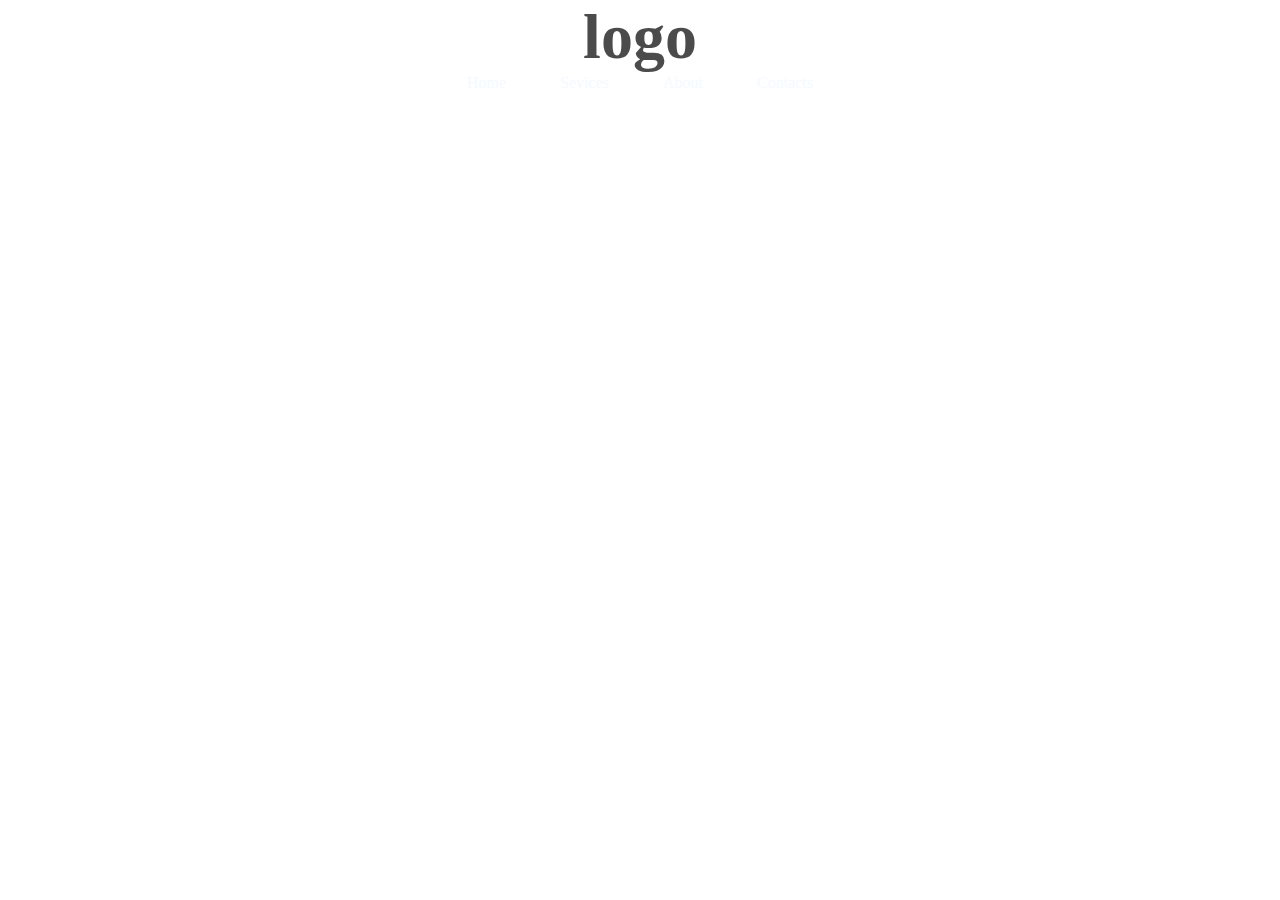
==== index.html @ 0a8f8f26 "Add files via upload" ====
<!DOCTYPE html>
<html lang="en">
<head>
    <meta charset="UTF-8">
    <meta http-equiv="X-UA-Compatible" content="IE=edge">
    <meta name="viewport" content="width=device-width, initial-scale=1.0">
    <link rel="stylesheet" href="style-index.css">
    <title>Home</title>
</head>
<body>
    <div class="header">
        <div class="logo"><h1>logo</h1></div>  <!-- logo inserts area-->
        <div class="status-bar">
            <a href="#">Home</a>
            <a href="#">Sevices</a>
            <a href="#">About</a>
            <a href="#">Contacts</a>
        </div>
    </div>
    
  
</body>
</html>
---- style-index.css ----
*{
    margin: 0%;
    padding: 0%;
    box-sizing: border-box;

}
.header{
    background-image: url(image/cover.jpg);
    background-size: cover;
    width: 100%;
    height: 100vh;
    opacity: 0.7;
    background-position: fixed;
}
.logo{
    font-weight: bolder;
    font-size:xx-large;
    text-align: center;
}
.status-bar{
    text-align: center;
}

a{
    margin: 40px 20px;
    padding: 5px;
    text-decoration: none;
    color: aliceblue;
    

}
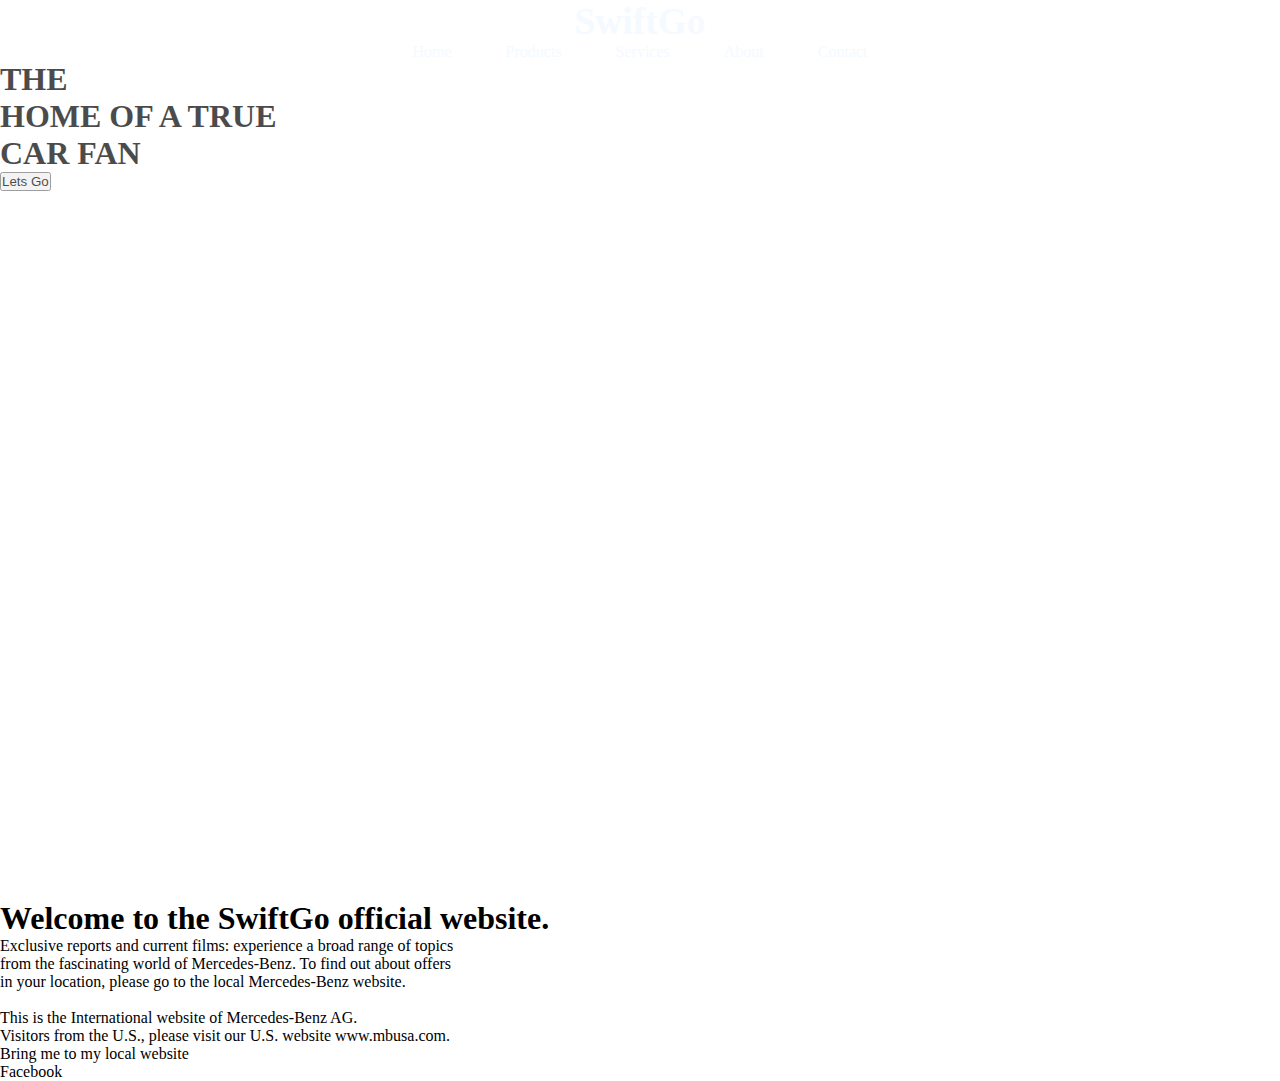
==== commit 9fdd30ae: "Add files via upload" ====
--- a/index.html
+++ b/index.html
@@ -8,16 +8,49 @@
     <title>Home</title>
 </head>
 <body>
-    <div class="header">
-        <div class="logo"><h1>logo</h1></div>  <!-- logo inserts area-->
-        <div class="status-bar">
-            <a href="#">Home</a>
-            <a href="#">Sevices</a>
-            <a href="#">About</a>
-            <a href="#">Contacts</a>
+    <header>
+        <div class="header">
+            <div class="status-bar">
+                <div class="logo">
+                    <h3><a href="index.html">SwiftGo</a></h3>
+                  </div>
+                <div class="menu">
+                    <a href="index.html">Home</a>
+                    <a href="index.html">Products</a>
+                    <a href="index.html">Services</a>
+                    <a href="index.html">About</a>
+                    <a href="index.html">Contact</a>
+                 </div>
+            </div>
+
+            <h1 class="caption">THE<br> HOME OF A TRUE<br>CAR FAN</h1>
+            <button>Lets Go </button>
         </div>
+      </header>
+    
+   <!---footers -->
+<footer>
+    <div class="note">
+        <h1 class="foot-head">Welcome to the SwiftGo official website.</h1>
+            <p>Exclusive reports and current films: experience a broad range of topics <br>
+                from the fascinating world of Mercedes-Benz. To find out about offers<br>
+                 in your location, please go to the local Mercedes-Benz website.<br><br>
+            
+                This is the International website of Mercedes-Benz AG.<br>
+                Visitors from the U.S., please visit our U.S. website www.mbusa.com.<br>
+                
+                Bring me to my local website</p>
+
+<div class="contacts">
+    <li>
+        <ul><i class="lab la-facebook-f"></i>Facebook</ul>
+    </li>
+
+</div>
     </div>
+ 
     
+</footer>
   
 </body>
-</html>+</html>
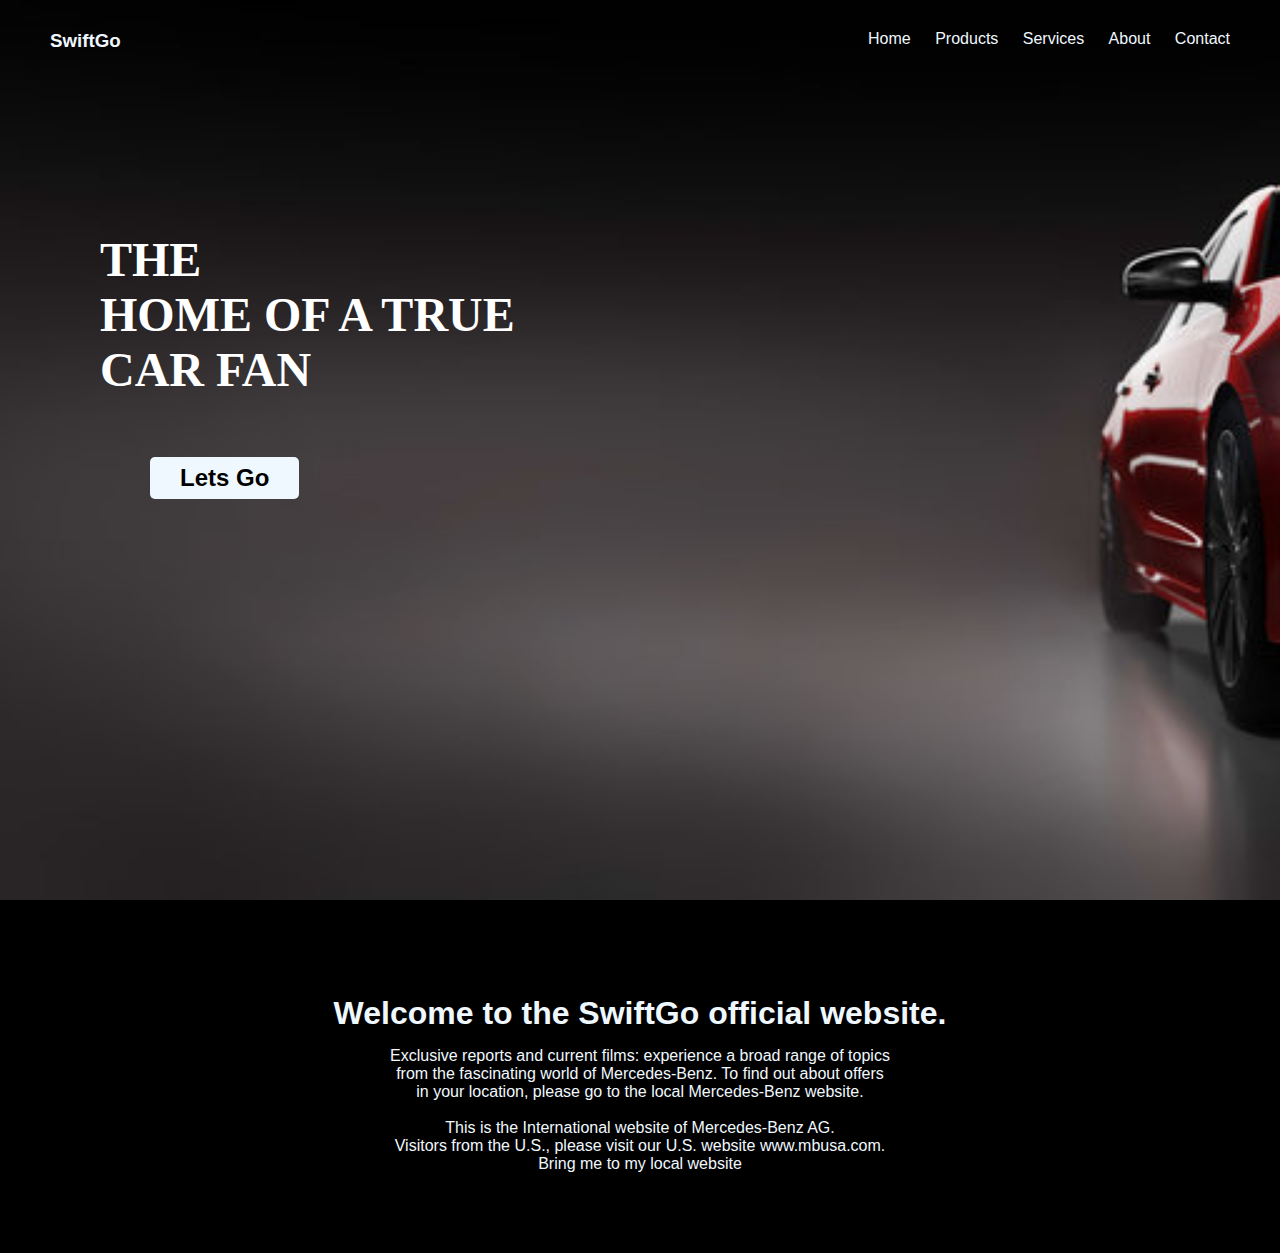
==== commit 4e30b913: "Add files via upload" ====
--- a/index.html
+++ b/index.html
@@ -41,12 +41,7 @@
                 
                 Bring me to my local website</p>
 
-<div class="contacts">
-    <li>
-        <ul><i class="lab la-facebook-f"></i>Facebook</ul>
-    </li>
 
-</div>
     </div>
  
     
--- a/style-index.css
+++ b/style-index.css
@@ -1,31 +1,99 @@
 *{
     margin: 0%;
-    padding: 0%;
+    padding: 0%;                    /* whole body adjustment */
     box-sizing: border-box;
+font-family: Arial, Helvetica, sans-serif;
+}
+
+/* header section and everyhting in it */
+.header{
+    background-image: url(cover.jpg);
+    background-size: cover;
+    max-width: 100%;
+    height: 100vh;
+    background-repeat: no-repeat;
+    object-fit: scale-down;
+}
+.status-bar{
+    color: aliceblue;
+    display: flex;
+    justify-content: space-between ;
+}
+.logo, .menu{
+    padding: 20px;
+    margin: 10px 20px;
+}
+a{
+    padding: 10px;
+    text-decoration: none;
+    color: aliceblue;
 
 }
-.header{
-    background-image: url(image/cover.jpg);
-    background-size: cover;
-    width: 100%;
-    height: 100vh;
-    opacity: 0.7;
-    background-position: fixed;
+.caption{
+    font-family: 'Times New Roman', Times, serif;
+    color: rgb(255, 255, 255);
+    margin-top: 150px;
+    margin-bottom: 10px;
+    margin-left: 100px;
+    margin-right: 30px;
+    font-size: xxx-large;
 }
-.logo{
+button{
+    margin-top: 50px;
+    margin-bottom: 10px;
+    margin-left: 150px;
+    margin-right: 30px;
+    padding: 7px 30px;
+    font-size: x-large;
+    background-color:aliceblue;
+    color: rgb(0, 0, 0);
     font-weight: bolder;
-    font-size:xx-large;
-    text-align: center;
+    outline: none;
+    border: none;
+    border-radius: 5px;
+    
+   
 }
-.status-bar{
-    text-align: center;
+button:hover{
+    margin-top: 50px;
+    margin-bottom: 10px;
+    margin-left: 150px;
+    margin-right: 30px;
+    padding: 7px 30px;
+   
+   
+    background-color: rgb(255, 0, 0);
+    color: aliceblue;
+    font-weight: bolder;
+    outline: none;
+    border: none;
+    border-radius: 5px;
+    box-shadow: 0px 1px 5px white;
+    transition: 0.5s;
+    
+   
+
 }
 
-a{
-    margin: 40px 20px;
-    padding: 5px;
-    text-decoration: none;
+
+
+
+
+
+
+
+
+
+/*footer domain*/
+.note{
+    padding: 80px;
+    margin: 0;
+    text-align: center;
     color: aliceblue;
-    
-
+    background-color: black;
+    max-width: 100%;
+    height: fit-content;
+}
+.foot-head{
+    margin: 15px;
 }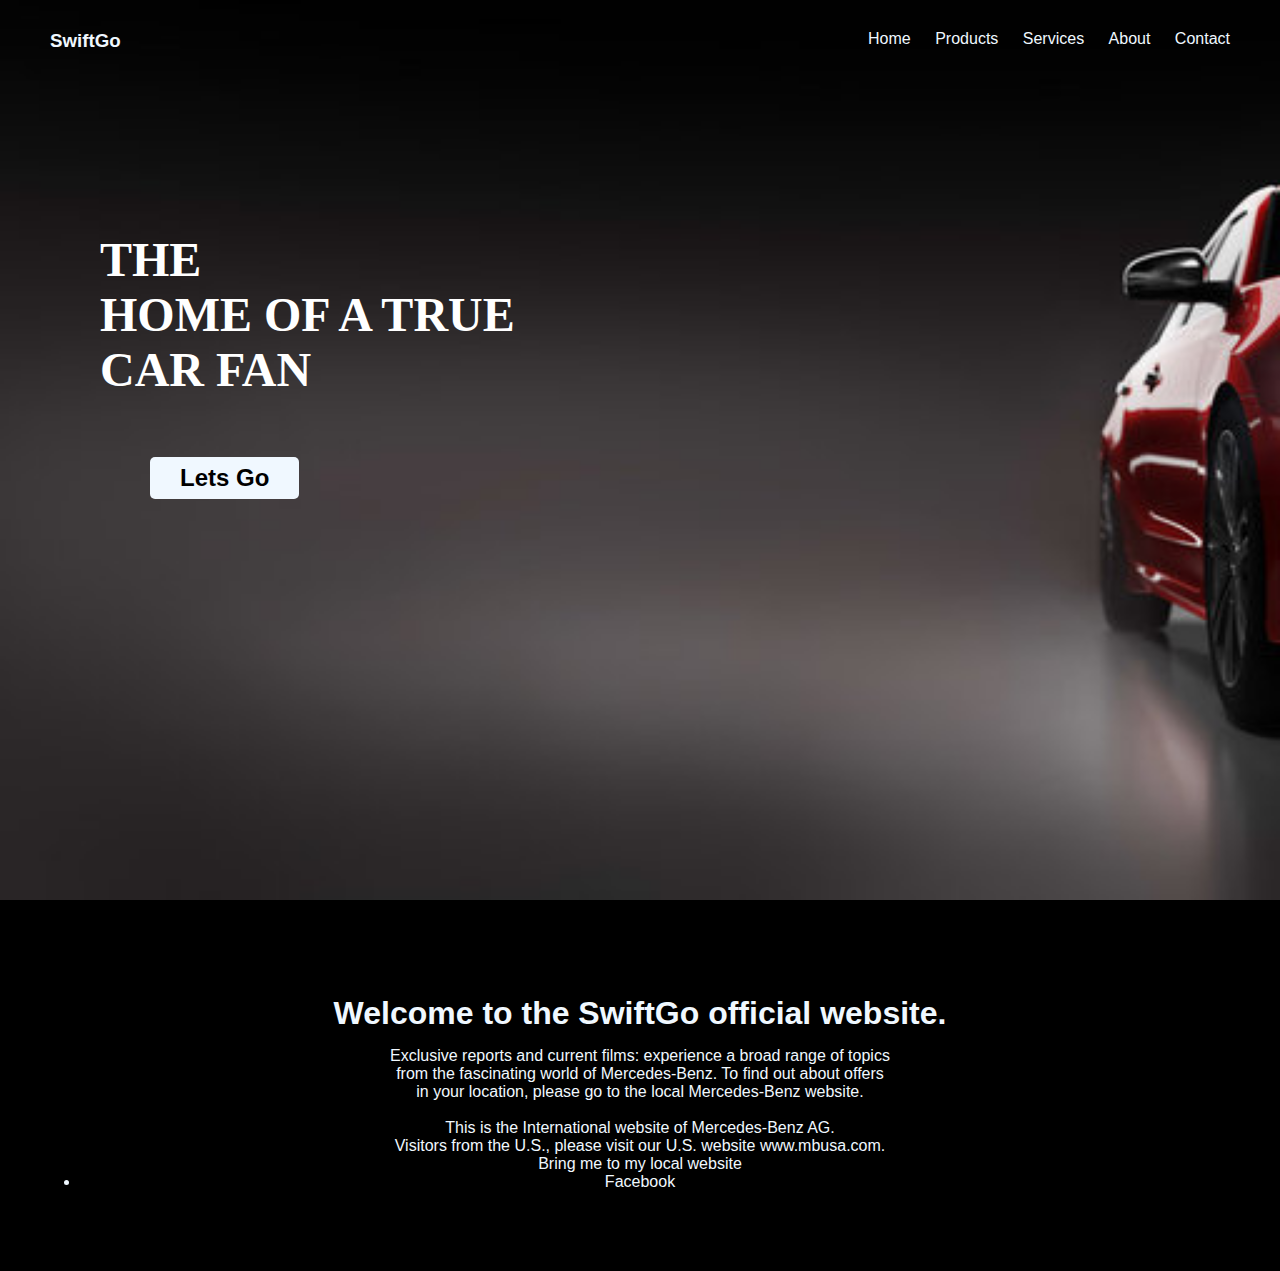
==== commit 51513f07: "Merge branch 'main' into Georgefemiwise-patch-1" ====
--- a/index.html
+++ b/index.html
@@ -42,6 +42,14 @@
                 Bring me to my local website</p>
 
 
+<div class="contacts">
+    <li>
+        <ul><i class="lab la-facebook-f"></i>Facebook</ul>
+    </li>
+
+</div>
+
+
     </div>
  
     
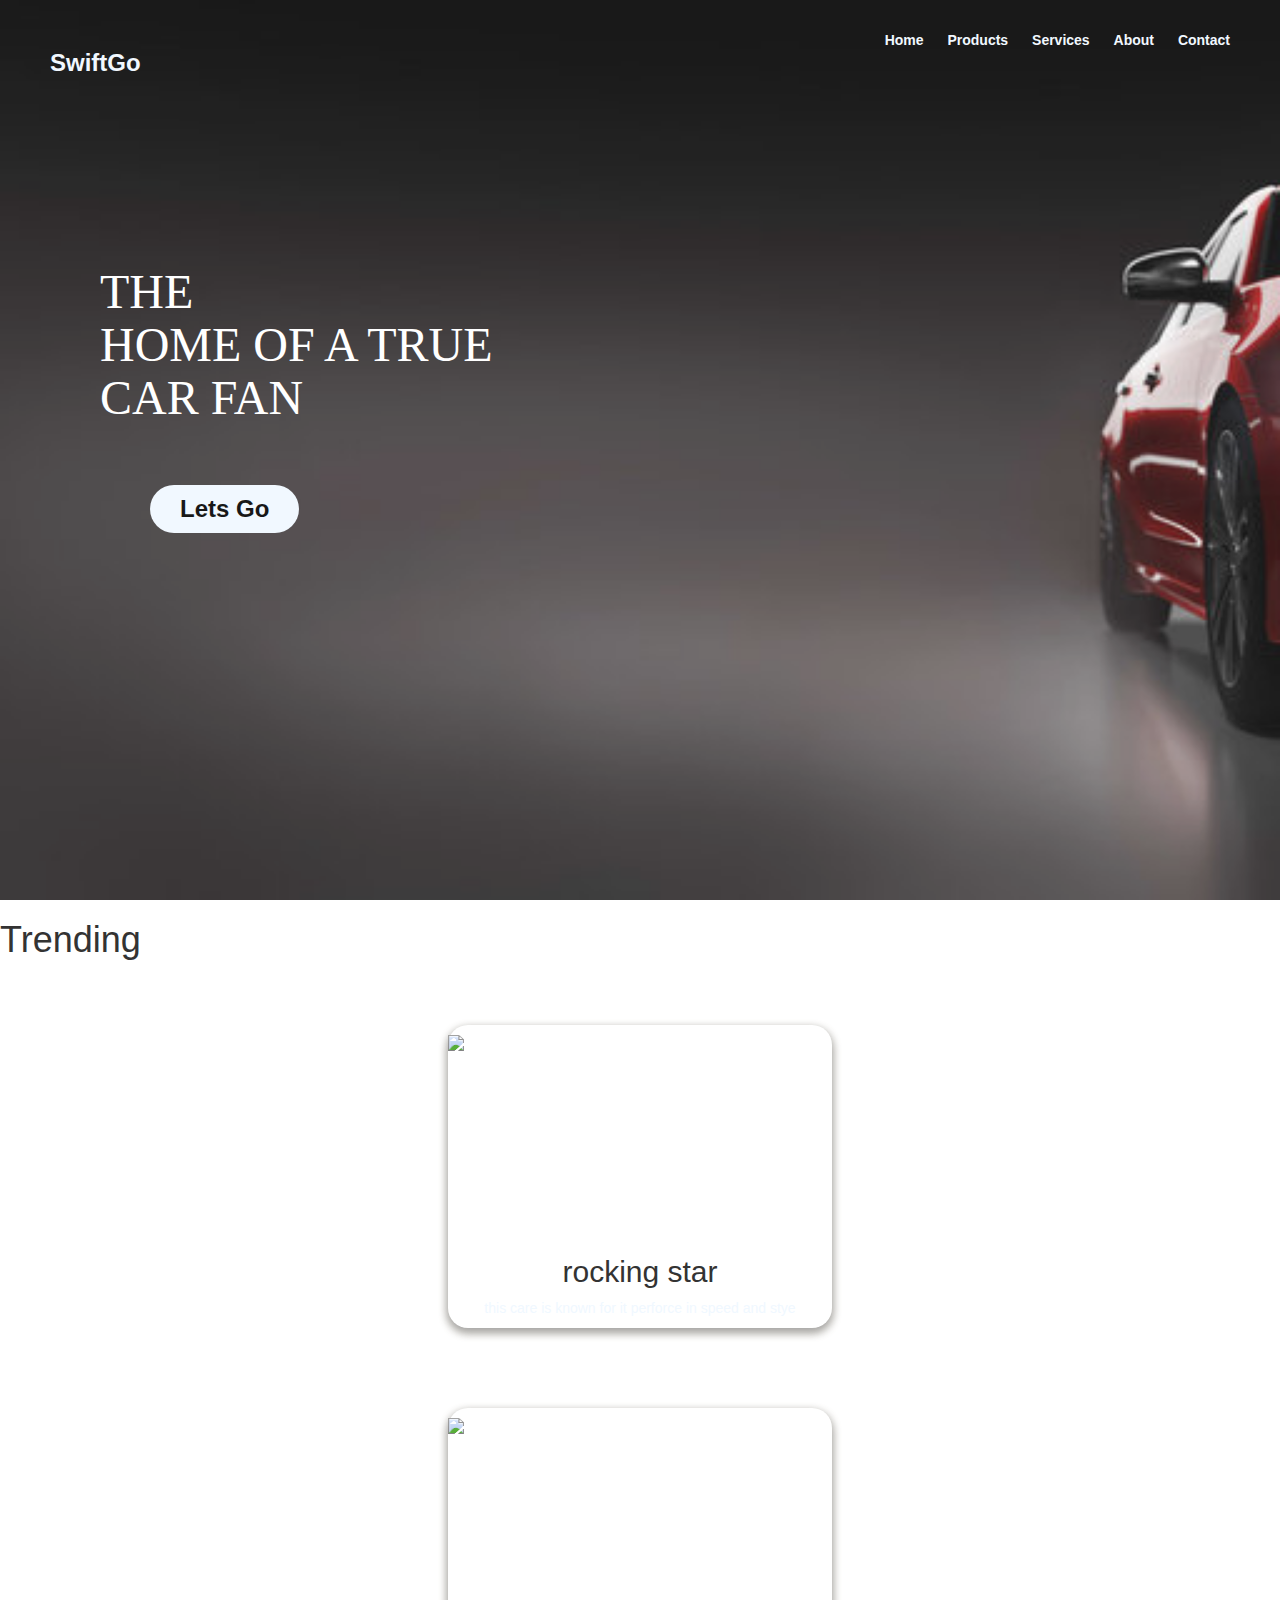
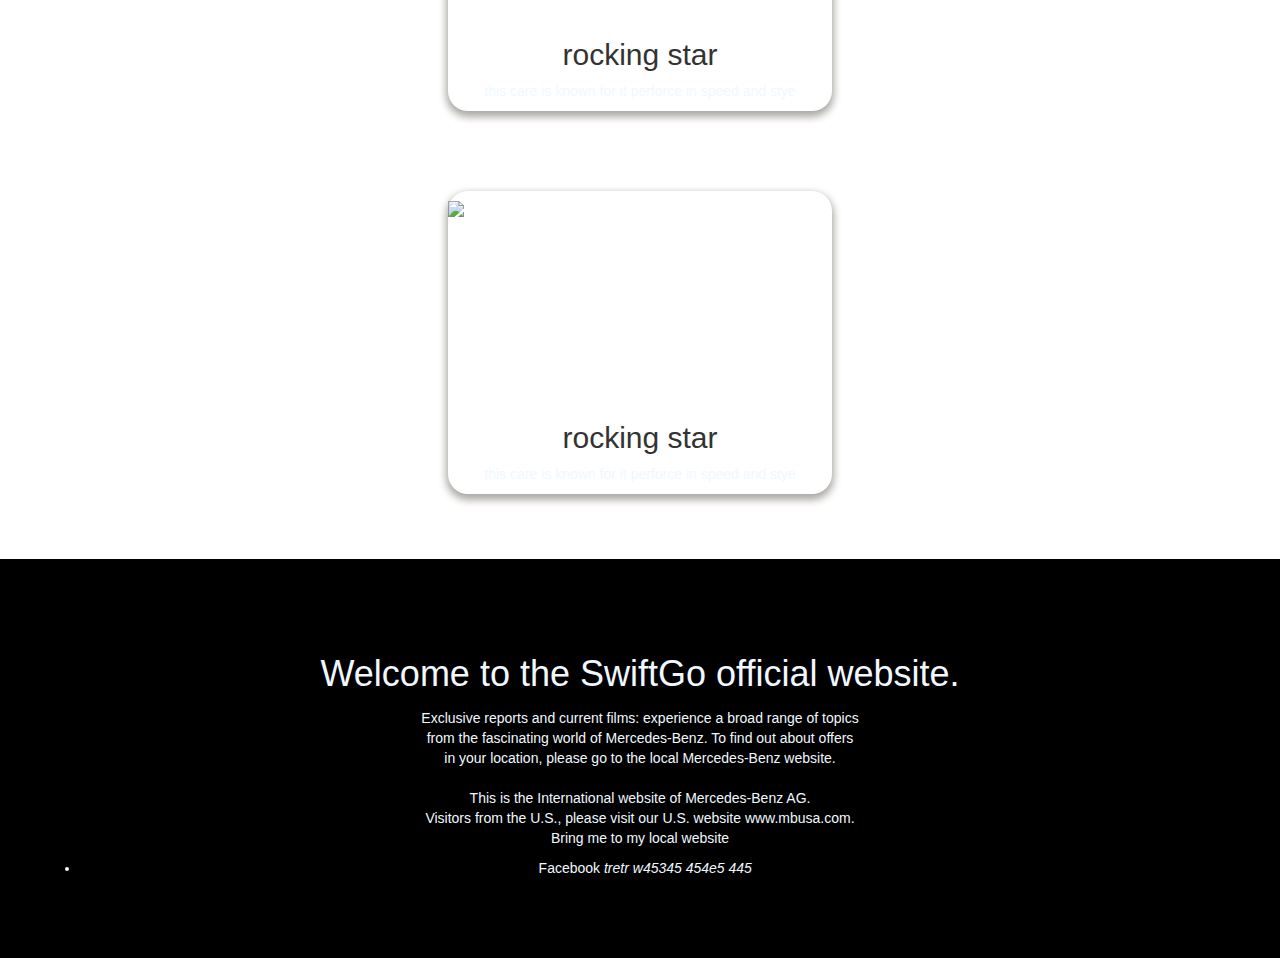
==== commit 7e05a42f: "Add files via upload" ====
--- a/index.html
+++ b/index.html
@@ -4,22 +4,25 @@
     <meta charset="UTF-8">
     <meta http-equiv="X-UA-Compatible" content="IE=edge">
     <meta name="viewport" content="width=device-width, initial-scale=1.0">
-    <link rel="stylesheet" href="style-index.css">
+    <link rel="stylesheet" href="https://maxcdn.bootstrapcdn.com/bootstrap/3.3.7/css/bootstrap.min.css">
+    <link rel="stylesheet" href="https://cdnjs.cloudflare.com/ajax/libs/font-awesome/4.7.0/css/font-awesome.min.css">  
+    <link rel="stylesheet" href="/style.css">
     <title>Home</title>
 </head>
 <body>
     <header>
         <div class="header">
+            
             <div class="status-bar">
                 <div class="logo">
                     <h3><a href="index.html">SwiftGo</a></h3>
                   </div>
                 <div class="menu">
-                    <a href="index.html">Home</a>
-                    <a href="index.html">Products</a>
-                    <a href="index.html">Services</a>
-                    <a href="index.html">About</a>
-                    <a href="index.html">Contact</a>
+                    <a href="index.html" >Home</a>
+                    <a href="products.html">Products</a>
+                    <a href="services.html">Services</a>
+                    <a href="about.html">About</a>
+                    <a href="contact.html">Contact</a>
                  </div>
             </div>
 
@@ -27,6 +30,37 @@
             <button>Lets Go </button>
         </div>
       </header>
+
+
+      <main>
+           <h1>Trending </h1>
+            <div class="gallary">
+                <div class="card">
+                    <img src="/image/stock1.webp">
+                    <h2>rocking star</h2>
+                    <p>this care is known for it perforce in speed and stye</p>
+                </div>
+            </div>
+
+            <div class="gallary">
+                <div class="card">
+                    <img src="/image/stock2.webp">
+                    <h2>rocking star</h2>
+                    <p>this care is known for it perforce in speed and stye</p>
+                </div>
+            </div>
+
+            <div class="gallary">
+                <div class="card">
+                    <img src="/image/stock3.webp">
+                    <h2>rocking star</h2>
+                    <p>this care is known for it perforce in speed and stye</p>
+                </div>
+            </div>
+
+
+
+      </main>
     
    <!---footers -->
 <footer>
@@ -44,13 +78,19 @@
 
 <div class="contacts">
     <li>
-        <ul><i class="lab la-facebook-f"></i>Facebook</ul>
+        <i class="fas fa-facebook"></i>Facebook</ul>
+      <i class="fas fa-band-aid"></i>
+<i class="fas fa-cat">tretr</i>
+<i class="fas fa-dragon">w45345</i>
+<i class="far fa-clock">454e5</i>
+<i class="fas fa-clock">445</i>
     </li>
 
 </div>
 
 
-    </div>
+
+ 
  
     
 </footer>
--- a/style.css
+++ b/style.css
@@ -0,0 +1,160 @@
+*{
+    margin: 0%;
+    padding: 0%;                    /* whole body adjustment */
+    box-sizing: border-box;
+font-family: Arial, Helvetica, sans-serif;
+}
+
+/* header section and everyhting in it */
+.header{
+    background-image: url(/image/cover.jpg);
+    background-size: cover;
+    max-width: 100%;
+    height: 100vh;
+    background-repeat: no-repeat;
+    object-fit: scale-down;
+    opacity: 0.9;
+    background-attachment:fixed;
+}
+.status-bar{
+    color: aliceblue;
+    display: flex;
+    justify-content: space-between ;
+    
+}
+.logo, .menu{
+    padding: 20px;
+    margin: 10px 20px;
+}
+a{
+    padding: 10px;
+    text-decoration: none;
+    color: aliceblue;
+    transition: 0.9s;
+    font-weight: bolder;
+
+}
+a:hover{
+    color: red;
+    transition: 0.9s;
+    font-weight: bolder;
+    text-decoration: none;
+    
+
+
+   
+}
+.caption{
+    font-family: 'Times New Roman', Times, serif;
+    color: rgb(255, 255, 255);
+    margin-top: 150px;
+    margin-bottom: 10px;
+    margin-left: 100px;
+    margin-right: 30px;
+    font-size: xxx-large;
+}
+button{
+    margin-top: 50px;
+    margin-bottom: 10px;
+    margin-left: 150px;
+    margin-right: 30px;
+    padding: 7px 30px;
+    font-size: x-large;
+    background-color:aliceblue;
+    color: rgb(0, 0, 0);
+    font-weight: bolder;
+    outline: none;
+    border: none;
+    border-radius: 25px;
+    transition: 0.9s;
+    
+   
+}
+button:hover{
+    margin-top: 50px;
+    margin-bottom: 10px;
+    margin-left: 150px;
+    margin-right: 30px;
+    padding: 7px 30px;
+    color: red;
+    font-weight: bolder;
+    outline: none;
+    border: none;
+    border-radius: 25px;
+    transition: 0.5s;
+  
+}
+/*main insde the body*/
+
+.gallary{
+    display: flex;
+    flex-wrap: wrap;
+    align-items: center;
+    justify-content: center;
+    width: 100%;
+    margin: 50px 0;
+}
+.card{
+   width: 30%;
+   margin: 15px;
+   float: left;
+   box-sizing: border-box;
+   text-align:center;
+   cursor: pointer;
+   border-radius: 20px;
+   box-shadow: 0 4px 10px rgb(164, 164, 164)
+   ,0 4px 10px rgb(205, 200, 188);
+   padding-top: 10px;
+   transition: 0.5s;
+   background: white
+
+}
+.card:hover{
+    box-shadow: 0 3px 6px rgb(195, 194, 194);
+    transform:translate(0px -8px) ;
+}
+img{
+    width: auto;
+    height: 200px;
+    text-align: center;
+    margin: 0 auto;
+    display: block;
+}
+p{
+    text-align: center;
+    color: aliceblue;
+}
+@media(max-width:1000px){
+    .card{
+        width: 45%;
+    }
+}
+@media(max-width:750px){
+    .card{
+        width: 90%;
+    }
+}
+
+
+
+
+
+
+
+
+
+
+
+/*footer domain*/
+.note{
+    padding: 80px;
+    margin: 0;
+    text-align: center;
+    color: aliceblue;
+    background-color: black;
+    max-width: 100%;
+    height: fit-content;
+}
+.foot-head{
+    margin: 15px;
+}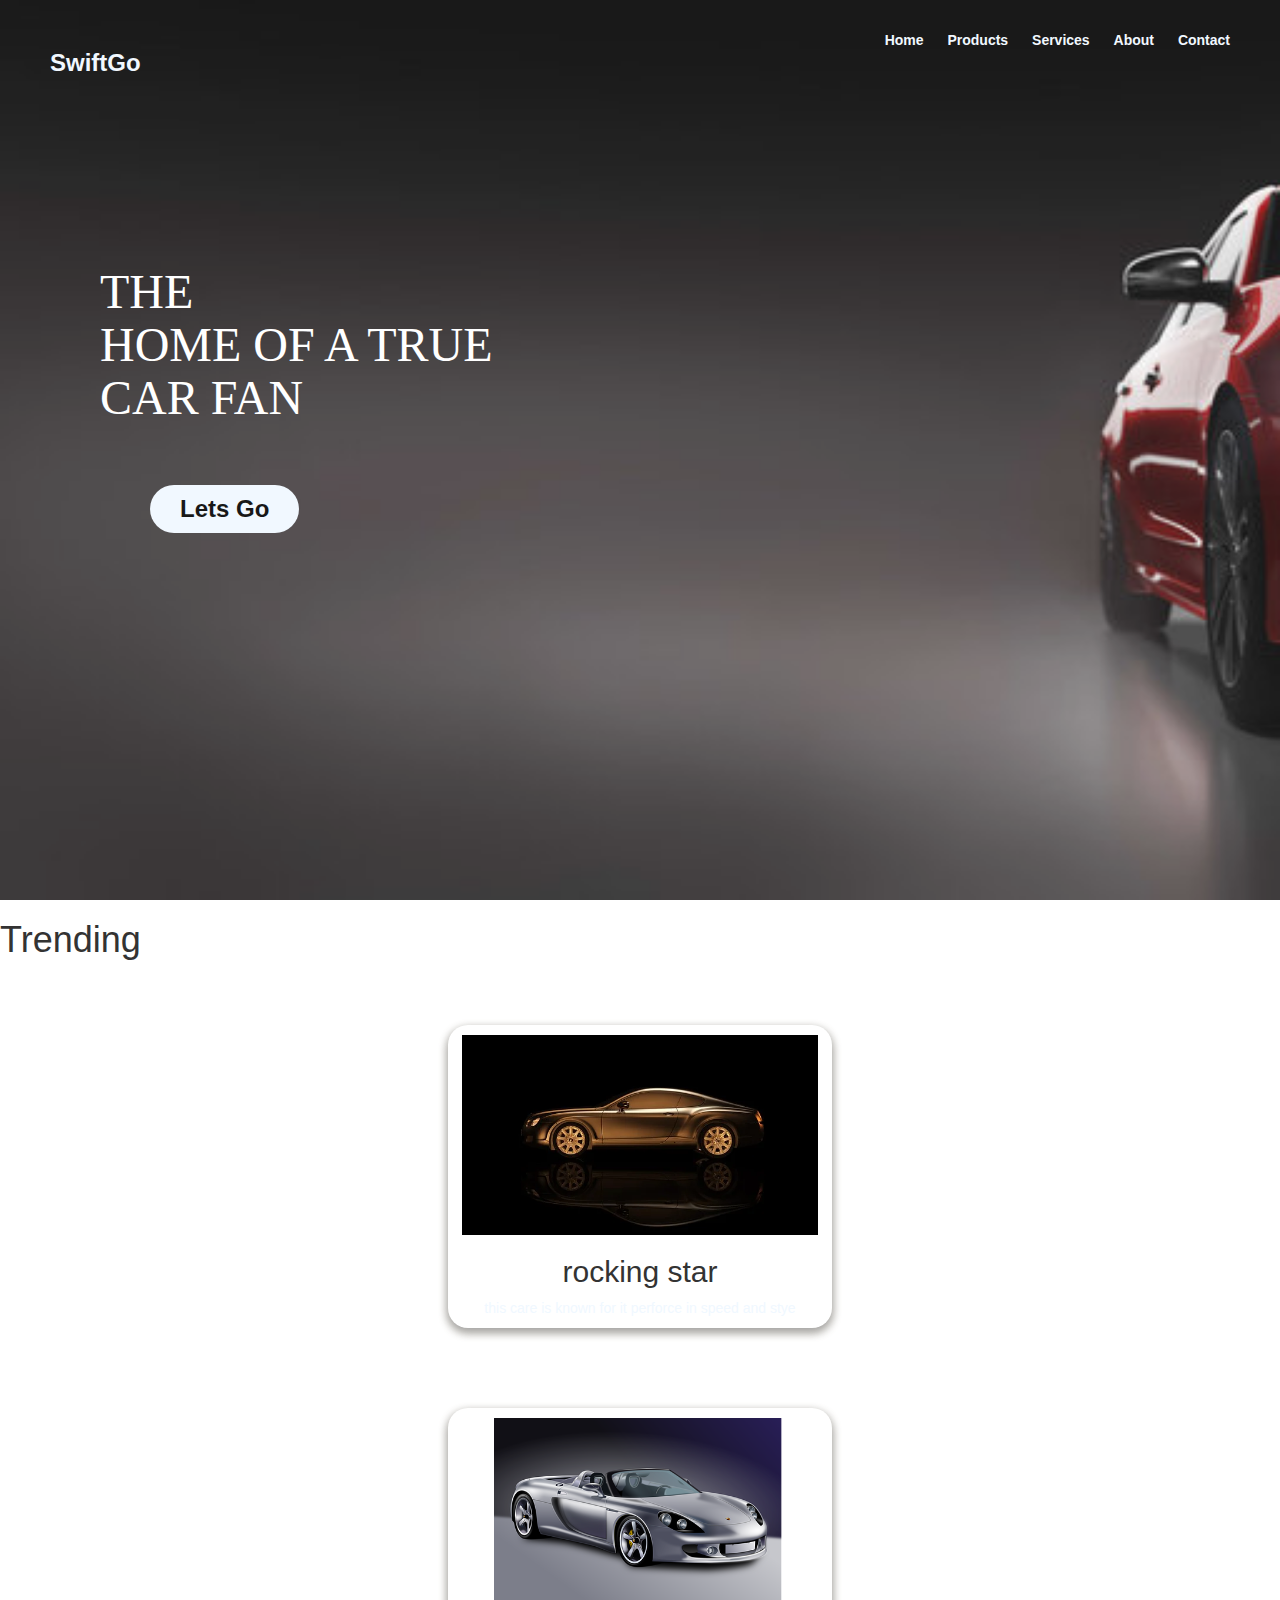
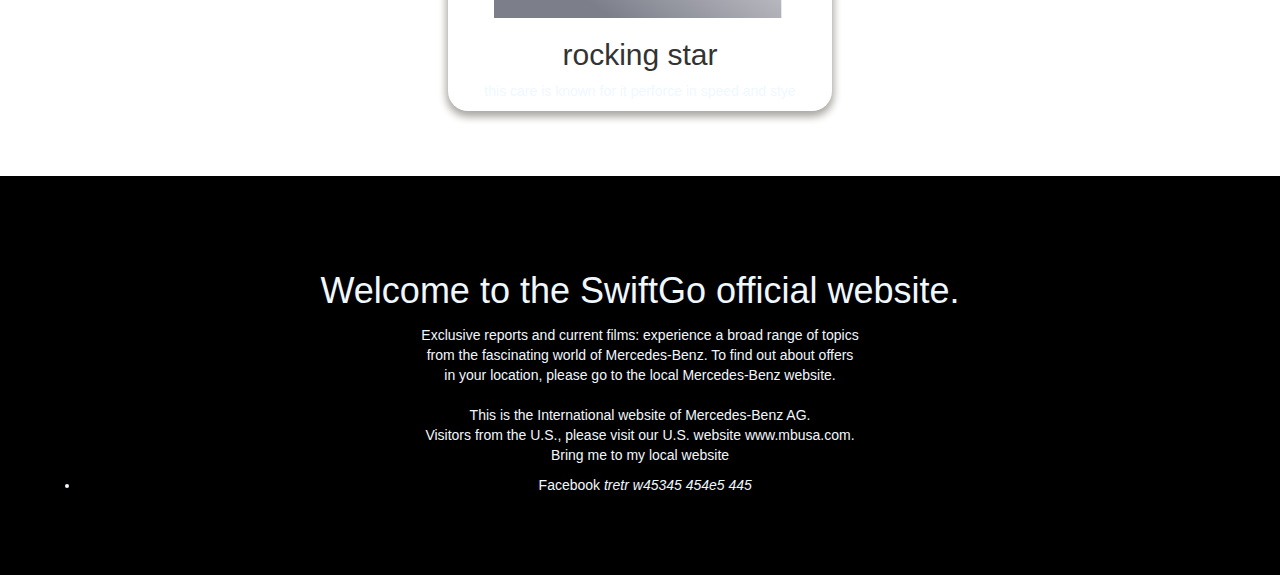
==== commit 41b90cdf: "Add files via upload" ====
--- a/index.html
+++ b/index.html
@@ -1,99 +1 @@
-<!DOCTYPE html>
-<html lang="en">
-<head>
-    <meta charset="UTF-8">
-    <meta http-equiv="X-UA-Compatible" content="IE=edge">
-    <meta name="viewport" content="width=device-width, initial-scale=1.0">
-    <link rel="stylesheet" href="https://maxcdn.bootstrapcdn.com/bootstrap/3.3.7/css/bootstrap.min.css">
-    <link rel="stylesheet" href="https://cdnjs.cloudflare.com/ajax/libs/font-awesome/4.7.0/css/font-awesome.min.css">  
-    <link rel="stylesheet" href="/style.css">
-    <title>Home</title>
-</head>
-<body>
-    <header>
-        <div class="header">
-            
-            <div class="status-bar">
-                <div class="logo">
-                    <h3><a href="index.html">SwiftGo</a></h3>
-                  </div>
-                <div class="menu">
-                    <a href="index.html" >Home</a>
-                    <a href="products.html">Products</a>
-                    <a href="services.html">Services</a>
-                    <a href="about.html">About</a>
-                    <a href="contact.html">Contact</a>
-                 </div>
-            </div>
-
-            <h1 class="caption">THE<br> HOME OF A TRUE<br>CAR FAN</h1>
-            <button>Lets Go </button>
-        </div>
-      </header>
-
-
-      <main>
-           <h1>Trending </h1>
-            <div class="gallary">
-                <div class="card">
-                    <img src="/image/stock1.webp">
-                    <h2>rocking star</h2>
-                    <p>this care is known for it perforce in speed and stye</p>
-                </div>
-            </div>
-
-            <div class="gallary">
-                <div class="card">
-                    <img src="/image/stock2.webp">
-                    <h2>rocking star</h2>
-                    <p>this care is known for it perforce in speed and stye</p>
-                </div>
-            </div>
-
-            <div class="gallary">
-                <div class="card">
-                    <img src="/image/stock3.webp">
-                    <h2>rocking star</h2>
-                    <p>this care is known for it perforce in speed and stye</p>
-                </div>
-            </div>
-
-
-
-      </main>
-    
-   <!---footers -->
-<footer>
-    <div class="note">
-        <h1 class="foot-head">Welcome to the SwiftGo official website.</h1>
-            <p>Exclusive reports and current films: experience a broad range of topics <br>
-                from the fascinating world of Mercedes-Benz. To find out about offers<br>
-                 in your location, please go to the local Mercedes-Benz website.<br><br>
-            
-                This is the International website of Mercedes-Benz AG.<br>
-                Visitors from the U.S., please visit our U.S. website www.mbusa.com.<br>
-                
-                Bring me to my local website</p>
-
-
-<div class="contacts">
-    <li>
-        <i class="fas fa-facebook"></i>Facebook</ul>
-      <i class="fas fa-band-aid"></i>
-<i class="fas fa-cat">tretr</i>
-<i class="fas fa-dragon">w45345</i>
-<i class="far fa-clock">454e5</i>
-<i class="fas fa-clock">445</i>
-    </li>
-
-</div>
-
-
-
- 
- 
-    
-</footer>
-  
-</body>
-</html>
+<!DOCTYPE html> <html lang="en"> <head> <meta charset="UTF-8"> <meta http-equiv="X-UA-Compatible" content="IE=edge"> <meta name="viewport" content="width=device-width, initial-scale=1.0"> <link rel="stylesheet" href="https://maxcdn.bootstrapcdn.com/bootstrap/3.3.7/css/bootstrap.min.css"> <link rel="stylesheet" href="https://cdnjs.cloudflare.com/ajax/libs/font-awesome/4.7.0/css/font-awesome.min.css"> <link rel="stylesheet" href="/style.css"> <title>Home</title> </head> <body> <header> <div class="header"> <div class="status-bar"> <div class="logo"> <h3><a href="index.html">SwiftGo</a></h3> </div> <div class="menu"> <a href="index.html" >Home</a> <a href="products.html">Products</a> <a href="services.html">Services</a> <a href="about.html">About</a> <a href="contact.html">Contact</a> </div> </div> <h1 class="caption">THE<br> HOME OF A TRUE<br>CAR FAN</h1> <button>Lets Go </button> </div> </header> <main> <h1>Trending </h1> <div class="gallary"> <div class="card"> <img src="/image/stock1.webp"> <h2>rocking star</h2> <p>this care is known for it perforce in speed and stye</p> </div> </div> <div class="gallary"> <div class="card"> <img src="/image/stock2.webp"> <h2>rocking star</h2> <p>this care is known for it perforce in speed and stye</p> </div> </div> </main> <!---footers --> <footer> <div class="note"> <h1 class="foot-head">Welcome to the SwiftGo official website.</h1> <p>Exclusive reports and current films: experience a broad range of topics <br> from the fascinating world of Mercedes-Benz. To find out about offers<br> in your location, please go to the local Mercedes-Benz website.<br><br> This is the International website of Mercedes-Benz AG.<br> Visitors from the U.S., please visit our U.S. website www.mbusa.com.<br> Bring me to my local website</p> <div class="contacts"> <li> <i class="fas fa-facebook"></i>Facebook</ul> <i class="fas fa-band-aid"></i> <i class="fas fa-cat">tretr</i> <i class="fas fa-dragon">w45345</i> <i class="far fa-clock">454e5</i> <i class="fas fa-clock">445</i> </li> </div> </footer> </body> </html>